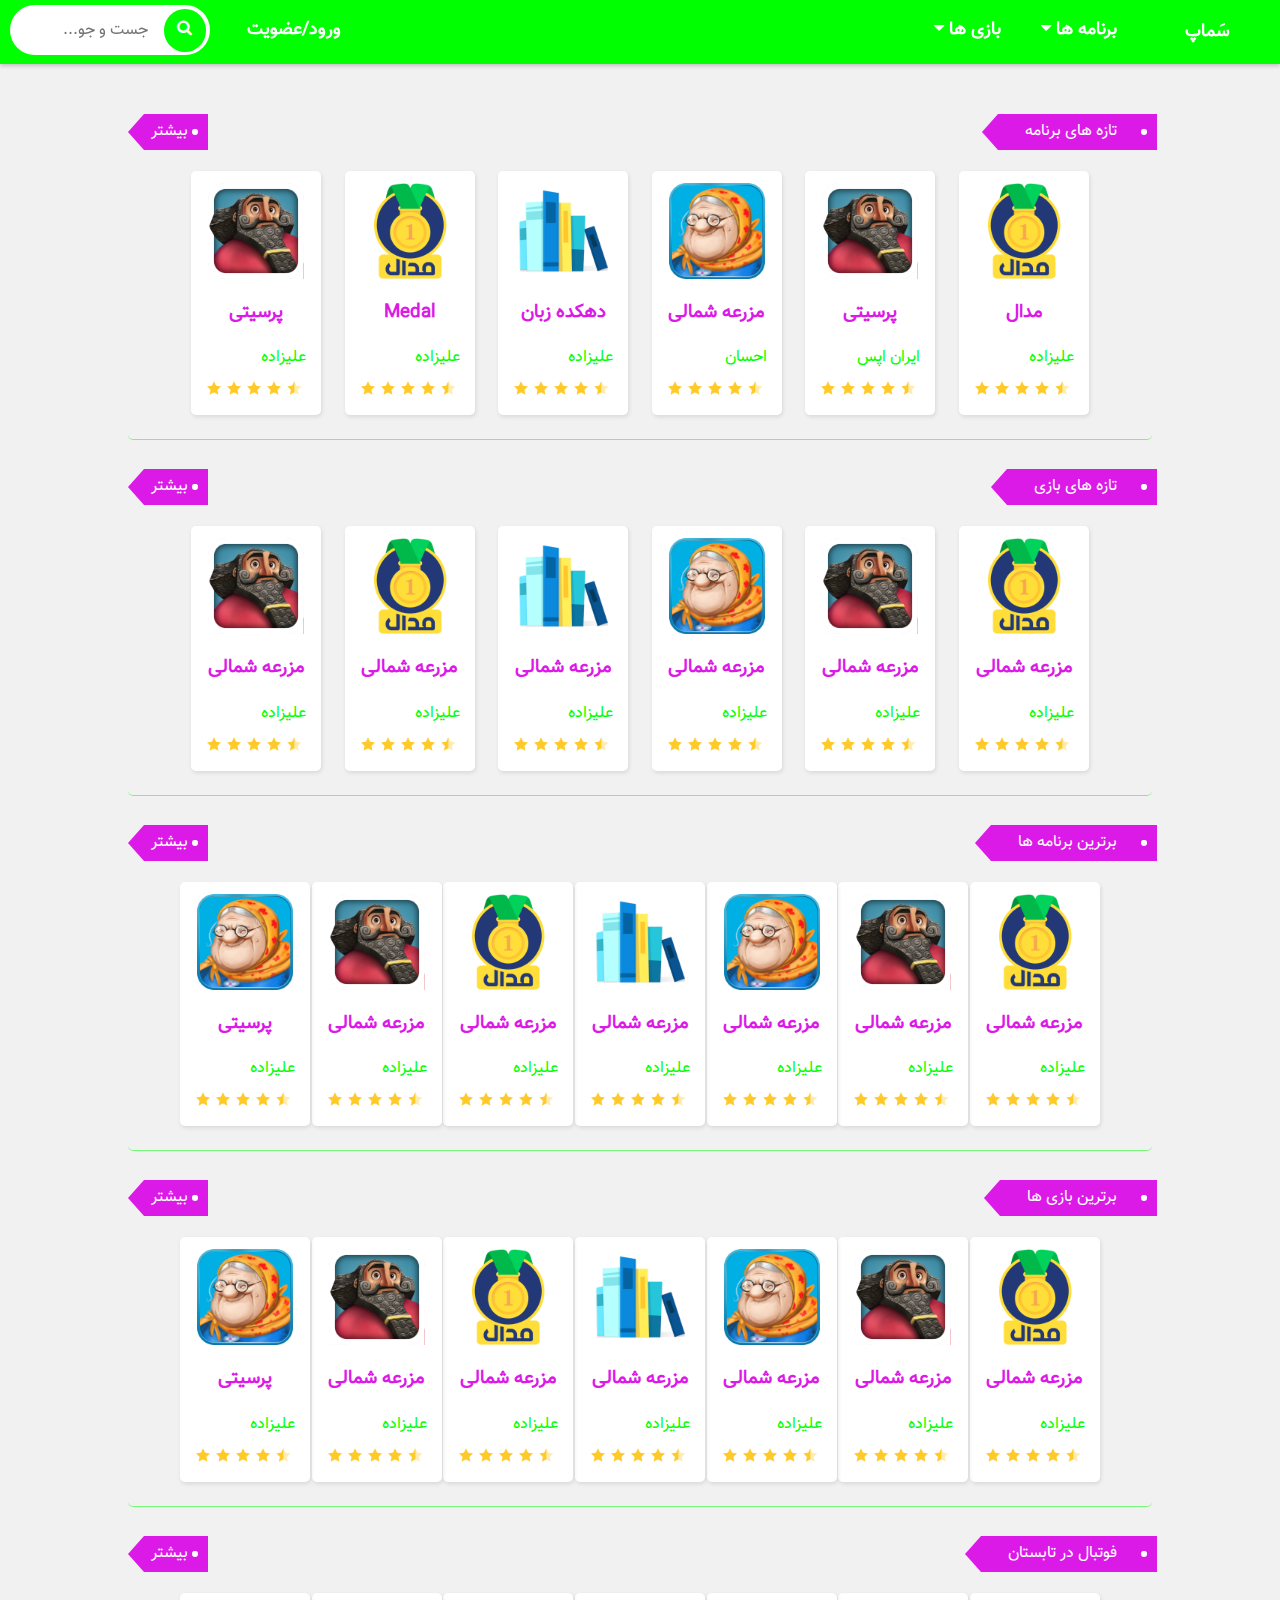
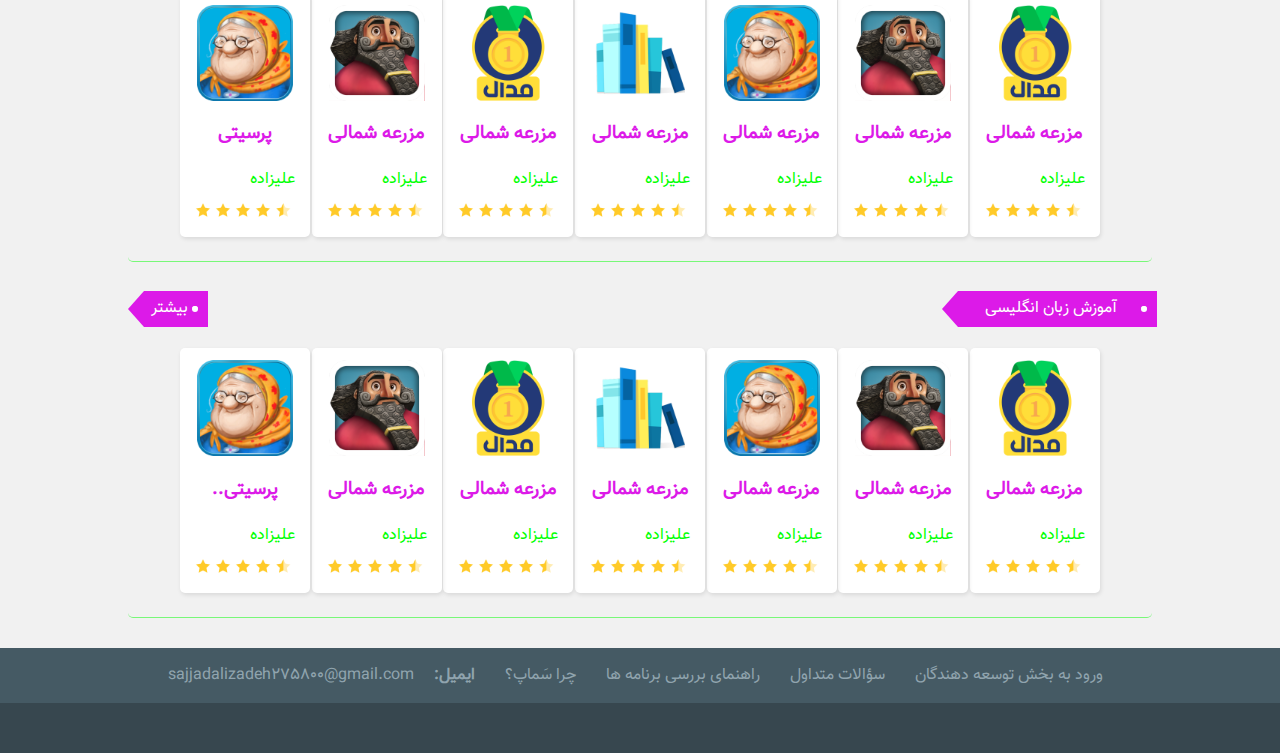
==== index.htm @ e13d6fb3 "First commit" ====
<!doctype html>
<html lang="en">
  <head>
    <!-- Required meta tags -->
    <meta charset="utf-8">
    <meta name="viewport" content="width=device-width, initial-scale=1">

    <!-- Bootstrap CSS -->
 
<link rel="stylesheet" href="Home.css">
 <link rel="stylesheet" href="https://cdnjs.cloudflare.com/ajax/libs/font-awesome/4.7.0/css/font-awesome.min.css">
<link rel="stylesheet" href="https://use.fontawesome.com/releases/v5.3.1/css/all.css" integrity="sha384-mzrmE5qonljUremFsqc01SB46JvROS7bZs3IO2EmfFsd15uHvIt+Y8vEf7N7fWAU" crossorigin="anonymous">
    <title>سَماپ</title>
    <style>
@font-face {
  font-family: naz;
  src:url("Vazir-FD.ttf");
}

</style>
  </head>
  <body>
  	
    <div class="content">
      <nav>
        <input type="checkbox" id="hamburger1" />
        <label for="hamburger1"></label>
        <h3>سَماپ</h3>
<form action="">
  <input type="search" placeholder="جست و جو ...">
  <i class="fa fa-search"></i>
</form>
        <ul class="nav-links">
          <li><a href="#">برنامه ها</a></li>
          <li><a href="#">بازی ها</a></li>
          <li><a href="#">ورود / عضویت</a></li>
        </ul>
      </nav>
    </div>

<div class="navbar">
  <a class="icon" href="#home">سَماپ</a>
  <div class="dropdown">
    <button class="dropbtn">برنامه ها 
      <i class="fa fa-caret-down"></i>
    </button>
    <div class="dropdown-content">
  
      <div class="row">
         <div class="column">
          <a href="#">آب و هوا</a>
          <a href="#">آشپزی و رستوران</a>
          <a href="#">آموزش</a>
          <a href="#">ابزارها</a>
        </div>
     	
        <div class="column">
          <a href="#">امور مالی</a>       
          <a href="#">پیام رسان ها</a>         
          <a href="#">خبرها و نشریات</a>
          <a href="#">خرید </a>

        </div>
        <div class="column">
          <a href="#">دارو و درمان</a>        	
          <a href="#">رفت و آمد</a>
          <a href="#">سبک زندگی</a>	
          <a href="#">سرگرمی</a>          

        </div>
        <div class="column">
          <a href="#">سیر و سفر</a>
          <a href="#">شبکه های اجتماعی</a>
          <a href="#">شخصی سازی</a>
          <a href="#">عکاسی</a>       

        </div>
        <div class="column">
          <a href="#">مذهبی</a>
          <a href="#">موسیقی و صدا</a>
          <a href="#">ورزشی</a>
          <a href="#">ویدیو و رسانه</a>
           </div>
      </div>
    </div>
  </div> 
<!---
-->  
  <div class="dropdown">
    <button class="dropbtn">بازی ها 
      <i class="fa fa-caret-down"></i>
    </button>
    <div class="dropdown-content">
  
      <div class="row">
        <div class="column">
          <a href="#">آموزشی</a>
          <a href="#">استراتژی </a>
          <a href="#">اکشن</a>
          <a href="#">امتیازی</a>
        </div>
        <div class="column">
          <a href="#">خانوادگی</a>
          <a href="#">رانندگی</a>
          <a href="#">شبیه سازی</a>
          <a href="#">کلمات و دانستنی ها</a>
        </div>
        <div class="column">
          <a href="#">معمایی</a>
          <a href="#">ورزشی</a>
          <a href="#">ماجرایی</a>
          <a href="#">تفننی</a>

     	</div>

      </div>
    </div>
  </div> 
  <!---
  -->

<form action="">
  <input type="search" placeholder="جست و جو...">
  <i class="fa fa-search"></i>
</form>



<div class="profile">
	ورود/عضویت
	<i class="fas fa-user"></i>
</div>
</div>
<br>
<div class="list first">
 <a href="#" class="tag">تازه های برنامه</a>
 <a href="#" class="more">بیشتر</a>
 <div class="flex">

<div class="card">
	<div class="card-img">
		<a href="#">
			<img src="icons/cover_257.png" alt="">
		</a>
	</div>
	<h3 class="card-title">مدال</h3>
	<p class="developer"><a href="#">علیزاده</a></p>
	<div class="Rate">
		<img src="stars/full-star.png" alt="">
		<img src="stars/full-star.png" alt="">
		<img src="stars/full-star.png" alt="">
		<img src="stars/full-star.png" alt="">
		<img src="stars/half-star.png" alt="">
	</div>
</div>

<div class="card">
	<div class="card-img">
		<a href="#">
			<img src="icons/cover_256.png" alt="">
		</a>
	</div>
	<h3 class="card-title">پرسیتی</h3>
	<p class="developer"><a href="#">ایران اپس</a></p>
	<div class="Rate">
		<img src="stars/full-star.png" alt="">
		<img src="stars/full-star.png" alt="">
		<img src="stars/full-star.png" alt="">
		<img src="stars/full-star.png" alt="">
		<img src="stars/half-star.png" alt="">
	</div>
</div>	
<div class="card">
	<div class="card-img">
		<a href="#">
			<img src="icons/cover_128.png" alt="">
		</a>
	</div>
	<h3 class="card-title">مزرعه شمالی</h3>
	<p class="developer"><a href="#">احسان</a></p>
	<div class="Rate">
		<img src="stars/full-star.png" alt="">
		<img src="stars/full-star.png" alt="">
		<img src="stars/full-star.png" alt="">
		<img src="stars/full-star.png" alt="">
		<img src="stars/half-star.png" alt="">
	</div>
</div>

<div class="card">
	<div class="card-img">
		<a href="#">
			<img src="icons/cover_127.png" alt="">
		</a>
	</div>
	<h3 class="card-title">دهکده زبان</h3>
	<p class="developer"><a href="#">علیزاده</a></p>
	<div class="Rate">
		<img src="stars/full-star.png" alt="">
		<img src="stars/full-star.png" alt="">
		<img src="stars/full-star.png" alt="">
		<img src="stars/full-star.png" alt="">
		<img src="stars/half-star.png" alt="">
	</div>
</div>


<div class="card">
	<div class="card-img">
		<a href="#">
			<img src="icons/cover_257.png" alt="">
		</a>
	</div>
	<h3 class="card-title">Medal</h3>
	<p class="developer"><a href="#">علیزاده</a></p>
	<div class="Rate">
		<img src="stars/full-star.png" alt="">
		<img src="stars/full-star.png" alt="">
		<img src="stars/full-star.png" alt="">
		<img src="stars/full-star.png" alt="">
		<img src="stars/half-star.png" alt="">
	</div>
</div>

<div class="card">
	<div class="card-img">
		<a href="#">
			<img src="icons/cover_256.png" alt="">
		</a>
	</div>
	<h3 class="card-title">پرسیتی</h3>
	<p class="developer"><a href="#">علیزاده</a></p>
	<div class="Rate">
		<img src="stars/full-star.png" alt="">
		<img src="stars/full-star.png" alt="">
		<img src="stars/full-star.png" alt="">
		<img src="stars/full-star.png" alt="">
		<img src="stars/half-star.png" alt="">
	</div>
</div>	



 </div>
 
</div>


<div class="list">
  <a href="#" class="tag">تازه های بازی</a>
  <a href="#" class="more">بیشتر</a>

 <div class="flex">

<div class="card">
	<div class="card-img">
		<a href="#">
			<img src="icons/cover_257.png" alt="">
		</a>
	</div>
	<h3 class="card-title">مزرعه شمالی</h3>
	<p class="developer"><a href="#">علیزاده</a></p>
	<div class="Rate">
		<img src="stars/full-star.png" alt="">
		<img src="stars/full-star.png" alt="">
		<img src="stars/full-star.png" alt="">
		<img src="stars/full-star.png" alt="">
		<img src="stars/half-star.png" alt="">
	</div>
</div>

<div class="card">
	<div class="card-img">
		<a href="#">
			<img src="icons/cover_256.png" alt="">
		</a>
	</div>
	<h3 class="card-title">مزرعه شمالی</h3>
	<p class="developer"><a href="#">علیزاده</a></p>
	<div class="Rate">
		<img src="stars/full-star.png" alt="">
		<img src="stars/full-star.png" alt="">
		<img src="stars/full-star.png" alt="">
		<img src="stars/full-star.png" alt="">
		<img src="stars/half-star.png" alt="">
	</div>
</div>	
<div class="card">
	<div class="card-img">
		<a href="#">
			<img src="icons/cover_128.png" alt="">
		</a>
	</div>
	<h3 class="card-title">مزرعه شمالی</h3>
	<p class="developer"><a href="#">علیزاده</a></p>
	<div class="Rate">
		<img src="stars/full-star.png" alt="">
		<img src="stars/full-star.png" alt="">
		<img src="stars/full-star.png" alt="">
		<img src="stars/full-star.png" alt="">
		<img src="stars/half-star.png" alt="">
	</div>
</div>

<div class="card">
	<div class="card-img">
		<a href="#">
			<img src="icons/cover_127.png" alt="">
		</a>
	</div>
	<h3 class="card-title">مزرعه شمالی</h3>
	<p class="developer"><a href="#">علیزاده</a></p>
	<div class="Rate">
		<img src="stars/full-star.png" alt="">
		<img src="stars/full-star.png" alt="">
		<img src="stars/full-star.png" alt="">
		<img src="stars/full-star.png" alt="">
		<img src="stars/half-star.png" alt="">
	</div>
</div>


<div class="card">
	<div class="card-img">
		<a href="#">
			<img src="icons/cover_257.png" alt="">
		</a>
	</div>
	<h3 class="card-title">مزرعه شمالی</h3>
	<p class="developer"><a href="#">علیزاده</a></p>
	<div class="Rate">
		<img src="stars/full-star.png" alt="">
		<img src="stars/full-star.png" alt="">
		<img src="stars/full-star.png" alt="">
		<img src="stars/full-star.png" alt="">
		<img src="stars/half-star.png" alt="">
	</div>
</div>

<div class="card">
	<div class="card-img">
		<a href="#">
			<img src="icons/cover_256.png" alt="">
		</a>
	</div>
	<h3 class="card-title">مزرعه شمالی</h3>
	<p class="developer"><a href="#">علیزاده</a></p>
	<div class="Rate">
		<img src="stars/full-star.png" alt="">
		<img src="stars/full-star.png" alt="">
		<img src="stars/full-star.png" alt="">
		<img src="stars/full-star.png" alt="">
		<img src="stars/half-star.png" alt="">
	</div>
</div>	


 </div>
</div>


<div class="list">
  <a href="#" class="tag">برترین برنامه ها</a>  
  <a href="#" class="more">بیشتر</a>

 <div class="flex">

<div class="card">
	<div class="card-img">
		<a href="#">
			<img src="icons/cover_257.png" alt="">
		</a>
	</div>
	<h3 class="card-title">مزرعه شمالی</h3>
	<p class="developer"><a href="#">علیزاده</a></p>
	<div class="Rate">
		<img src="stars/full-star.png" alt="">
		<img src="stars/full-star.png" alt="">
		<img src="stars/full-star.png" alt="">
		<img src="stars/full-star.png" alt="">
		<img src="stars/half-star.png" alt="">
	</div>
</div>

<div class="card">
	<div class="card-img">
		<a href="#">
			<img src="icons/cover_256.png" alt="">
		</a>
	</div>
	<h3 class="card-title">مزرعه شمالی</h3>
	<p class="developer"><a href="#">علیزاده</a></p>
	<div class="Rate">
		<img src="stars/full-star.png" alt="">
		<img src="stars/full-star.png" alt="">
		<img src="stars/full-star.png" alt="">
		<img src="stars/full-star.png" alt="">
		<img src="stars/half-star.png" alt="">
	</div>
</div>	
<div class="card">
	<div class="card-img">
		<a href="#">
			<img src="icons/cover_128.png" alt="">
		</a>
	</div>
	<h3 class="card-title">مزرعه شمالی</h3>
	<p class="developer"><a href="#">علیزاده</a></p>
	<div class="Rate">
		<img src="stars/full-star.png" alt="">
		<img src="stars/full-star.png" alt="">
		<img src="stars/full-star.png" alt="">
		<img src="stars/full-star.png" alt="">
		<img src="stars/half-star.png" alt="">
	</div>
</div>

<div class="card">
	<div class="card-img">
		<a href="#">
			<img src="icons/cover_127.png" alt="">
		</a>
	</div>
	<h3 class="card-title">مزرعه شمالی</h3>
	<p class="developer"><a href="#">علیزاده</a></p>
	<div class="Rate">
		<img src="stars/full-star.png" alt="">
		<img src="stars/full-star.png" alt="">
		<img src="stars/full-star.png" alt="">
		<img src="stars/full-star.png" alt="">
		<img src="stars/half-star.png" alt="">
	</div>
</div>


<div class="card">
	<div class="card-img">
		<a href="#">
			<img src="icons/cover_257.png" alt="">
		</a>
	</div>
	<h3 class="card-title">مزرعه شمالی</h3>
	<p class="developer"><a href="#">علیزاده</a></p>
	<div class="Rate">
		<img src="stars/full-star.png" alt="">
		<img src="stars/full-star.png" alt="">
		<img src="stars/full-star.png" alt="">
		<img src="stars/full-star.png" alt="">
		<img src="stars/half-star.png" alt="">
	</div>
</div>

<div class="card">
	<div class="card-img">
		<a href="#">
			<img src="icons/cover_256.png" alt="">
		</a>
	</div>
	<h3 class="card-title">مزرعه شمالی</h3>
	<p class="developer"><a href="#">علیزاده</a></p>
	<div class="Rate">
		<img src="stars/full-star.png" alt="">
		<img src="stars/full-star.png" alt="">
		<img src="stars/full-star.png" alt="">
		<img src="stars/full-star.png" alt="">
		<img src="stars/half-star.png" alt="">
	</div>
</div>	
<div class="card">
	<div class="card-img">
		<a href="#">
			<img src="icons/cover_128.png" alt="">
		</a>
	</div>
	<h3 class="card-title">پرسیتی</h3>
	<p class="developer"><a href="#">علیزاده</a></p>
	<div class="Rate">
		<img src="stars/full-star.png" alt="">
		<img src="stars/full-star.png" alt="">
		<img src="stars/full-star.png" alt="">
		<img src="stars/full-star.png" alt="">
		<img src="stars/half-star.png" alt="">
	</div>
</div>


 </div> 
</div>
<div class="list">
   <a href="#" class="tag">برترین بازی ها</a>  
  <a href="#" class="more">بیشتر</a>

 <div class="flex">

<div class="card">
	<div class="card-img">
		<a href="#">
			<img src="icons/cover_257.png" alt="">
		</a>
	</div>
	<h3 class="card-title">مزرعه شمالی</h3>
	<p class="developer"><a href="#">علیزاده</a></p>
	<div class="Rate">
		<img src="stars/full-star.png" alt="">
		<img src="stars/full-star.png" alt="">
		<img src="stars/full-star.png" alt="">
		<img src="stars/full-star.png" alt="">
		<img src="stars/half-star.png" alt="">
	</div>
</div>

<div class="card">
	<div class="card-img">
		<a href="#">
			<img src="icons/cover_256.png" alt="">
		</a>
	</div>
	<h3 class="card-title">مزرعه شمالی</h3>
	<p class="developer"><a href="#">علیزاده</a></p>
	<div class="Rate">
		<img src="stars/full-star.png" alt="">
		<img src="stars/full-star.png" alt="">
		<img src="stars/full-star.png" alt="">
		<img src="stars/full-star.png" alt="">
		<img src="stars/half-star.png" alt="">
	</div>
</div>	
<div class="card">
	<div class="card-img">
		<a href="#">
			<img src="icons/cover_128.png" alt="">
		</a>
	</div>
	<h3 class="card-title">مزرعه شمالی</h3>
	<p class="developer"><a href="#">علیزاده</a></p>
	<div class="Rate">
		<img src="stars/full-star.png" alt="">
		<img src="stars/full-star.png" alt="">
		<img src="stars/full-star.png" alt="">
		<img src="stars/full-star.png" alt="">
		<img src="stars/half-star.png" alt="">
	</div>
</div>

<div class="card">
	<div class="card-img">
		<a href="#">
			<img src="icons/cover_127.png" alt="">
		</a>
	</div>
	<h3 class="card-title">مزرعه شمالی</h3>
	<p class="developer"><a href="#">علیزاده</a></p>
	<div class="Rate">
		<img src="stars/full-star.png" alt="">
		<img src="stars/full-star.png" alt="">
		<img src="stars/full-star.png" alt="">
		<img src="stars/full-star.png" alt="">
		<img src="stars/half-star.png" alt="">
	</div>
</div>


<div class="card">
	<div class="card-img">
		<a href="#">
			<img src="icons/cover_257.png" alt="">
		</a>
	</div>
	<h3 class="card-title">مزرعه شمالی</h3>
	<p class="developer"><a href="#">علیزاده</a></p>
	<div class="Rate">
		<img src="stars/full-star.png" alt="">
		<img src="stars/full-star.png" alt="">
		<img src="stars/full-star.png" alt="">
		<img src="stars/full-star.png" alt="">
		<img src="stars/half-star.png" alt="">
	</div>
</div>

<div class="card">
	<div class="card-img">
		<a href="#">
			<img src="icons/cover_256.png" alt="">
		</a>
	</div>
	<h3 class="card-title">مزرعه شمالی</h3>
	<p class="developer"><a href="#">علیزاده</a></p>
	<div class="Rate">
		<img src="stars/full-star.png" alt="">
		<img src="stars/full-star.png" alt="">
		<img src="stars/full-star.png" alt="">
		<img src="stars/full-star.png" alt="">
		<img src="stars/half-star.png" alt="">
	</div>
</div>	
<div class="card">
	<div class="card-img">
		<a href="#">
			<img src="icons/cover_128.png" alt="">
		</a>
	</div>
	<h3 class="card-title">پرسیتی</h3>
	<p class="developer"><a href="#">علیزاده</a></p>
	<div class="Rate">
		<img src="stars/full-star.png" alt="">
		<img src="stars/full-star.png" alt="">
		<img src="stars/full-star.png" alt="">
		<img src="stars/full-star.png" alt="">
		<img src="stars/half-star.png" alt="">
	</div>
</div>


 </div>
</div>

<div class="list">
  <a href="#" class="tag">فوتبال در تابستان</a> 
 <a href="#" class="more">بیشتر</a>

 <div class="flex">

<div class="card">
	<div class="card-img">
		<a href="#">
			<img src="icons/cover_257.png" alt="">
		</a>
	</div>
	<h3 class="card-title">مزرعه شمالی</h3>
	<p class="developer"><a href="#">علیزاده</a></p>
	<div class="Rate">
		<img src="stars/full-star.png" alt="">
		<img src="stars/full-star.png" alt="">
		<img src="stars/full-star.png" alt="">
		<img src="stars/full-star.png" alt="">
		<img src="stars/half-star.png" alt="">
	</div>
</div>

<div class="card">
	<div class="card-img">
		<a href="#">
			<img src="icons/cover_256.png" alt="">
		</a>
	</div>
	<h3 class="card-title">مزرعه شمالی</h3>
	<p class="developer"><a href="#">علیزاده</a></p>
	<div class="Rate">
		<img src="stars/full-star.png" alt="">
		<img src="stars/full-star.png" alt="">
		<img src="stars/full-star.png" alt="">
		<img src="stars/full-star.png" alt="">
		<img src="stars/half-star.png" alt="">
	</div>
</div>	
<div class="card">
	<div class="card-img">
		<a href="#">
			<img src="icons/cover_128.png" alt="">
		</a>
	</div>
	<h3 class="card-title">مزرعه شمالی</h3>
	<p class="developer"><a href="#">علیزاده</a></p>
	<div class="Rate">
		<img src="stars/full-star.png" alt="">
		<img src="stars/full-star.png" alt="">
		<img src="stars/full-star.png" alt="">
		<img src="stars/full-star.png" alt="">
		<img src="stars/half-star.png" alt="">
	</div>
</div>

<div class="card">
	<div class="card-img">
		<a href="#">
			<img src="icons/cover_127.png" alt="">
		</a>
	</div>
	<h3 class="card-title">مزرعه شمالی</h3>
	<p class="developer"><a href="#">علیزاده</a></p>
	<div class="Rate">
		<img src="stars/full-star.png" alt="">
		<img src="stars/full-star.png" alt="">
		<img src="stars/full-star.png" alt="">
		<img src="stars/full-star.png" alt="">
		<img src="stars/half-star.png" alt="">
	</div>
</div>


<div class="card">
	<div class="card-img">
		<a href="#">
			<img src="icons/cover_257.png" alt="">
		</a>
	</div>
	<h3 class="card-title">مزرعه شمالی</h3>
	<p class="developer"><a href="#">علیزاده</a></p>
	<div class="Rate">
		<img src="stars/full-star.png" alt="">
		<img src="stars/full-star.png" alt="">
		<img src="stars/full-star.png" alt="">
		<img src="stars/full-star.png" alt="">
		<img src="stars/half-star.png" alt="">
	</div>
</div>

<div class="card">
	<div class="card-img">
		<a href="#">
			<img src="icons/cover_256.png" alt="">
		</a>
	</div>
	<h3 class="card-title">مزرعه شمالی</h3>
	<p class="developer"><a href="#">علیزاده</a></p>
	<div class="Rate">
		<img src="stars/full-star.png" alt="">
		<img src="stars/full-star.png" alt="">
		<img src="stars/full-star.png" alt="">
		<img src="stars/full-star.png" alt="">
		<img src="stars/half-star.png" alt="">
	</div>
</div>	
<div class="card">
	<div class="card-img">
		<a href="#">
			<img src="icons/cover_128.png" alt="">
		</a>
	</div>
	<h3 class="card-title">پرسیتی</h3>
	<p class="developer"><a href="#">علیزاده</a></p>
	<div class="Rate">
		<img src="stars/full-star.png" alt="">
		<img src="stars/full-star.png" alt="">
		<img src="stars/full-star.png" alt="">
		<img src="stars/full-star.png" alt="">
		<img src="stars/half-star.png" alt="">
	</div>
</div>


 </div>
</div>
<div class="list">
  <a href="#" class="tag">آموزش زبان انگلیسی</a> 
 <a href="#" class="more">بیشتر</a>

 <div class="flex">

<div class="card">
	<div class="card-img">
		<a href="#">
			<img src="icons/cover_257.png" alt="">
		</a>
	</div>
	<h3 class="card-title">مزرعه شمالی</h3>
	<p class="developer"><a href="#">علیزاده</a></p>
	<div class="Rate">
		<img src="stars/full-star.png" alt="">
		<img src="stars/full-star.png" alt="">
		<img src="stars/full-star.png" alt="">
		<img src="stars/full-star.png" alt="">
		<img src="stars/half-star.png" alt="">
	</div>
</div>

<div class="card">
	<div class="card-img">
		<a href="#">
			<img src="icons/cover_256.png" alt="">
		</a>
	</div>
	<h3 class="card-title">مزرعه شمالی</h3>
	<p class="developer"><a href="#">علیزاده</a></p>
	<div class="Rate">
		<img src="stars/full-star.png" alt="">
		<img src="stars/full-star.png" alt="">
		<img src="stars/full-star.png" alt="">
		<img src="stars/full-star.png" alt="">
		<img src="stars/half-star.png" alt="">
	</div>
</div>	
<div class="card">
	<div class="card-img">
		<a href="#">
			<img src="icons/cover_128.png" alt="">
		</a>
	</div>
	<h3 class="card-title">مزرعه شمالی</h3>
	<p class="developer"><a href="#">علیزاده</a></p>
	<div class="Rate">
		<img src="stars/full-star.png" alt="">
		<img src="stars/full-star.png" alt="">
		<img src="stars/full-star.png" alt="">
		<img src="stars/full-star.png" alt="">
		<img src="stars/half-star.png" alt="">
	</div>
</div>

<div class="card">
	<div class="card-img">
		<a href="#">
			<img src="icons/cover_127.png" alt="">
		</a>
	</div>
	<h3 class="card-title">مزرعه شمالی</h3>
	<p class="developer"><a href="#">علیزاده</a></p>
	<div class="Rate">
		<img src="stars/full-star.png" alt="">
		<img src="stars/full-star.png" alt="">
		<img src="stars/full-star.png" alt="">
		<img src="stars/full-star.png" alt="">
		<img src="stars/half-star.png" alt="">
	</div>
</div>


<div class="card">
	<div class="card-img">
		<a href="#">
			<img src="icons/cover_257.png" alt="">
		</a>
	</div>
	<h3 class="card-title">مزرعه شمالی</h3>
	<p class="developer"><a href="#">علیزاده</a></p>
	<div class="Rate">
		<img src="stars/full-star.png" alt="">
		<img src="stars/full-star.png" alt="">
		<img src="stars/full-star.png" alt="">
		<img src="stars/full-star.png" alt="">
		<img src="stars/half-star.png" alt="">
	</div>
</div>

<div class="card">
	<div class="card-img">
		<a href="#">
			<img src="icons/cover_256.png" alt="">
		</a>
	</div>
	<h3 class="card-title">مزرعه شمالی</h3>
	<p class="developer"><a href="#">علیزاده</a></p>
	<div class="Rate">
		<img src="stars/full-star.png" alt="">
		<img src="stars/full-star.png" alt="">
		<img src="stars/full-star.png" alt="">
		<img src="stars/full-star.png" alt="">
		<img src="stars/half-star.png" alt="">
	</div>
</div>	
<div class="card">
	<div class="card-img">
		<a href="#">
			<img src="icons/cover_128.png" alt="">
		</a>
	</div>
	<h3 class="card-title"><a href="#">پرسیتی..</a></h3>
	<p class="developer"><a href="#">علیزاده</a></p>
	<div class="Rate">
		<img src="stars/full-star.png" alt="">
		<img src="stars/full-star.png" alt="">
		<img src="stars/full-star.png" alt="">
		<img src="stars/full-star.png" alt="">
		<img src="stars/half-star.png" alt="">
	</div>
</div>


 </div> 
</div>

<div class="pre-footer">
	<a href="#">ورود به بخش توسعه دهندگان</a>
	<a href="#">سؤالات متداول</a>
	<a href="#">راهنمای بررسی برنامه ها</a>
	<a href="#">چرا سَماپ؟</a>
	<div class="email">
		<h4>ایمیل:</h4>
		<p>sajjadalizadeh275800@gmail.com</p>
	</div>
		
</div>

<div class="footer"></div>
  </body>
</html>
---- Home.css ----
* {
  box-sizing: border-box;
}

body {
  margin: 0;
  padding: 0;
  font-family: naz;
  background-color: #f1f1f1;
}


.navbar {
  position: fixed;
  overflow: hidden;
  background-color: lime;
  font-family: Arial, Helvetica, sans-serif;
  direction: rtl;
  float: right;
  width: 100%;
  padding-bottom: 0;
  z-index: 1;
box-shadow: 0 2px 4px rgba(0,0,0,.2);
}

.navbar a {
	float: right;
  font-size: 18px;
  color: white;
  text-align: left;
  padding: 14px 16px;
  text-decoration: none;
  direction: rtl;
   font-family: naz;


}

.dropdown {
  float: right: ;
  overflow: hidden;
  display: inline-block;

}

.dropdown .dropbtn {
  font-size: 18px;  
  border: none;
  outline: none;
  color: white;
  padding: 16px 18px;
  background-color: inherit;
  margin: 0;
  font-family: naz;
  font-weight: bold;
}

 .dropbtn:hover {
  background-color: white;
  color: #DC1AE8;
}

.dropdown-content {
  
	float: right;
  display: none;
  position: fixed;
  background-color: white;
  width: 100%;
  right: 0;
  box-shadow: 0px 8px 16px 0px rgba(0,0,0,0.2);
  z-index: 1;

}

.dropdown-content .header {
  background: red;
  color: white;
}

.dropdown:hover .dropdown-content {
  display: block;
}
.dropdown:hover .dropbtn {
  background-color: white;
  color: #DC1AE8;
}

/* Create three equal columns that floats next to each other */
.column {
  float: right;
  width: 20%;
  padding: 10px;
  background-color:white;

}

.column a {
  float: none;
  color: purple;
  padding: 16px;
  text-decoration: none;
  display: block;
  text-align: center;
  /*border-right: 5px solid lime;
  margin-bottom: 5px;
	*/
}

.column a:hover {
  background-color: #ddd;
  background-color: rgba(0,255,0,.5);
  background-color:#DC1AE8 ;
  color: white;

}

/* Clear floats after the columns */
.row:after {
  content: "";
  display: table;
  clear: both;
}
a.icon {
	padding: 18px 50px;
	text-align: center;
	font-weight: bold;
	margin: 0;
	outline: 0;
	text-decoration: none;
}

form{
	font-family: naz;
	margin-top: 5px;
	margin-left: 10px;
	float: left;
    position: relative;
    transition: all 1s;
    width: 200px;
    cursor: pointer;
    height: 50px;
    background: white;
    box-sizing: border-box;
    border-radius: 25px;
    border: 4px solid white;
    padding: 5px;
}

input{
	font-family: naz;
    position: absolute;
    top: 0;
    left: 0;
    direction: rtl;
    float: left;
    width: 80%;
    height: 42.5px;
    line-height: 30px;
    outline: 0;
    border: 0;
    display: block;
    font-size: 1em;
    border-radius: 20px;
    padding: 0 20px;

}

form .fa{
    box-sizing: border-box;
    padding: 10px;
    width: 42.5px;
    height: 42.5px;
    position: absolute;
    top: 0;
    right: 0;
    border-radius: 50%;
    color: white;
    background-color: lime;
    text-align: center;
    font-size: 16px;
    transition: all 1s;
}


form:hover input{
    display: block;
}


.profile {
	float: left;
	font-size: 18px;
	color: white;
	border-radius: 4px;
	font-family: naz;
	margin-left: 20px;
	margin-top: 4px;
	padding: 7px;
	cursor: pointer;
	font-weight: bold;
  visibility: visible;
}

.profile i{
	font-size: 22px;
	padding-top: 4px;
}

.profile i:hover{
	cursor: pointer;
}


.list {
  direction: rtl;
  border-bottom: 1px solid rgba(0, 255, 0, .5);
  width: 80%;
  margin: 30px auto;
  display: block;
  border-radius: 5px;
  z-index: -1;
}


.first {
  margin-top: 90px;
}

hr{

  display: block;
  width: 80%;
  margin: 0 auto;
  }

  .tag {
  background-color: #DC1AE8;
  border-radius: 3px 0 0 3px;
  color: white;
  display: inline-block;
  height: 36px;
  line-height: 26px;
  padding: 5px 40px 5px 43px;
  position: relative;
  margin:-1px -5px 10px 0;
  text-decoration: none;
  -webkit-transition: color 0.2s;
  z-index: 0;
 
}

.tag::after {
  background: white;
  border-radius: 10px;
  box-shadow: inset 0 1px rgba(255, 255, 255, 1);
  content: '';
  height: 6px;
  right: 10px;
  position: absolute;
  width: 6px;
  top: 15px;
}

.tag::before {
  background: #f1f1f1;
  border-bottom: 18px solid transparent;
  border-right: 16px solid #DC1AE8;
  border-top: 18px solid transparent;
  content: '';
  position: absolute;
  left: 0;
  top: 0;

}


/*.tag:hover {
  background-color: crimson;
  color: white; 
}

.tag:hover::before {
   border-right-color: crimson;
}*/

 .more {
  background-color: #DC1AE8;
  border-radius: 3px 0 0 3px;
  color: white;
  display: inline-block;
  height: 36px;
  line-height: 26px;
  padding: 5px 20px 5px 23px;
  position: relative;
  margin:-1px -5px 10px 0;
  float: left;
  text-decoration: none;
  -webkit-transition: color 0.2s;
  z-index: 0;

}

.more::after {
  background: white;
  border-radius: 10px;
  box-shadow: inset 0 1px rgba(255, 255, 255, 1);
  content: '';
  height: 6px;
  right: 10px;
  position: absolute;
  width: 6px;
  top: 15px;
}

.more::before {
  background: #f1f1f1;
  border-bottom: 18px solid transparent;
  border-right: 16px solid #DC1AE8;
  border-top: 18px solid transparent;
  content: '';
  position: absolute;
  left: 0;
  top: 0;

}


.more:hover {
  opacity: 1;
}


.flex {
  display: flex;
  flex-wrap: wrap;
  justify-content: center;
  margin: 1px auto;
  margin-bottom: 20px;
  width: 90%;
}


.card {
  width: 130px;
  margin: 10px auto;
  margin-bottom: 4px;
  background-color: white;
  padding-top: 2px;
  border-radius: 5px;
  padding: 2px 5px;
  padding-bottom: 10px;
box-shadow: 1px 2px 4px rgba(0,0,0,.1);
}

.card:hover {
box-shadow: 1px 2px 4px rgba(0,0,0,.3);

}

.card-img img{
  display: block;
  width: 80%;
  margin: 10px auto;
  margin-bottom: 0px;
}


.card-title {
  text-align: center;
  color: #DC1AE8;
  font-family: naz;

}

.card-title a{
  text-align: center;
  color: #DC1AE8;
  font-family: naz;
  text-decoration: none;

}

.developer {
  margin-top: -14px;
  text-align: right;
  color: lime;
  font-family: naz;
  padding-right: 10px;
}

.developer a{
  text-decoration: none;
  color: inherit;
  font-family: inherit;
}

.Rate {
  width: 100px;
  margin: 0 auto;
  margin-top: -5px;
  direction: ltr;

}

img {
  width: 16px;
  padding: 0;

}

.pre-footer {
  display: flex;
  justify-content: center;
  flex-wrap: wrap;
  flex-direction: row-reverse;
  background: #455A64;
  color: #90A4AE;
    width: 100%;
    overflow: hidden;
}

.pre-footer a {
  float: right;
  direction: rtl;
  display: block;
  text-decoration: none;
  font-family: naz;
  color: #90A4AE;
  padding: 10px;
  margin: 5px;
}

.email {
}

.pre-footer h4{
  text-align: center;
  padding: 10px;
  margin: 5px;
  direction: rtl;
  display: inline-block;
  float: right;

}

p{
  display: inline-block;
  direction: ltr;
  text-align: center;
  padding: 5px;
  margin: 10px auto;
}

.footer{
    background: #37474F;
    
    width: 100%;
    height: 50px;
}
/* make responsive*/

@media  screen and (max-width: 480px) {
 .list {
  width: 100%;
}

.tag{
  margin-right: 1px;
  padding: 5px 30px 5px 33px;
}

}
/* make list responsive*/

@media  screen and (max-width: 260px) {
 .list {
  width: 100%;
}

.tag{
  margin-right: 1px;
  padding: 5px 20px 5px 23px;
}


}
/* make footer responsive*/

@media  screen and (max-width: 343px) {

.email{
  width: 99%;
  overflow: hidden
}

.pre-footer h4{
  text-align: center;
  width: 99%;
  margin: 1px auto;

}

p{
  width: 100%;

}

}
/*    */



.content {
  z-index: 2;
  background: white;
  display: none;
  width: 100%;
  height: 0;
  position: fixed;

}
.content nav {
  background: lime;
  border-bottom: 1px solid #ddd;
  height: 60px;
  position: relative;
  direction: rtl;
  z-index: 2;
  margin-top: 0px;

}
.content .nav-links {
  display: block;
  position: absolute;
  top: 44px;
  left: 0;
  width: 100%;
  direction: rtl;

}
.content .nav-links::before {
  background: white;
  content: '';
  left: 0;
  top: 0;
  height: 159px;
  position: absolute;
  opacity: 0;
  visibility: hidden;
  width: 100%;
  transition: all .3s;
box-shadow: 0 2px 4px rgba(0,0,0,.2);

}
.content .nav-links li {
  border-bottom: 1px solid #ddd;
  opacity: 0;
  visibility: hidden;
  transform: translateY(-20px);
  transition: all .3s;
  padding: 0;
  direction: rtl;
  margin: 0;
}
.content .nav-links li a {
  background: white;
  color: #DC1AE8;
  display: block;
  font-size: 18px;
  font-weight: 700;
  padding: 12px 20px;
  text-align: left;
  width: 100%;
  direction: rtl;
  text-align: right;
  transition: all .3s;
  text-decoration: none;
}
.content .nav-links li a:hover {
  color: purple;
}

.content input[type="checkbox"] {
  position: absolute;
  opacity: 0;
  visibility: hidden;
}
.content input[type="checkbox"]:checked + label {
  border: 4px solid silver;
  border-radius: 50%;
  height: 28px;
  top: 16px;
  right: 18px;
  width: 28px;
  transform: rotate(-135deg);
}
.content input[type="checkbox"]:checked + label::before {
  background: silver;
  top: 8px;
  right: 4px;
  width: 12px;
}
.content input[type="checkbox"]:checked + label::after {
  background: silver;
  opacity: 1;
  top: 8px;
  right: 4px;
  visibility: visible;
  width: 12px;
}
.content input[type="checkbox"]:checked + label:hover {
  border-color: white;
}
.content input[type="checkbox"]:checked + label:hover::before, input[type="checkbox"]:checked + label:hover::after {
  background: white;
}
.content input[type="checkbox"]:checked ~ .nav-links::before {
  opacity: 1;
  visibility: visible;
}
.content input[type="checkbox"]:checked ~ .nav-links li {
  opacity: 1;
  visibility: visible;
  transform: translateY(0);
}
.content input[type="checkbox"]:checked ~ .nav-links li:nth-child(1) {
  transition-delay: 0s;
}
.content input[type="checkbox"]:checked ~ .nav-links li:nth-child(2) {
  transition-delay: 0.1s;
}
.content input[type="checkbox"]:checked ~ .nav-links li:nth-child(3) {
  transition-delay: 0.2s;
}
.content input[type="checkbox"]:checked ~ .nav-links li:nth-child(4) {
  transition-delay: 0.3s;
}

.content label {
  background: none transparent;
  border: 4px solid white;
  border-left: 0 solid transparent;
  border-right: 0 solid transparent;
  cursor: pointer;
  display: block;
  height: 24px;
  position: absolute;
  top: 18px;
  right: 20px;
  width: 24px;
  transition: all .2s;
}
.content label::before {
  background: white;
  content: '';
  height: 4px;
  left: 0;
  position: absolute;
  top: 6px;
  width: 24px;
  transition: all .2s;
}
.content label::after {
  background: white;
  content: '';
  height: 4px;
  left: 0;
  position: absolute;
  top: 6px;
  opacity: 0;
  visibility: hidden;
  width: 100%;
  transform: rotate(90deg);
  transition: all .2s;
}
 .content  h3 {
    font-family: naz;
    font-weight: bold;
    width: 50%;
    margin: 0px auto;
    padding-top: 15px;
    color: white;
    text-align: center;
  }
.content form{
    position: relative;
    top: -45px;
    left: 5px;
    transition: all 1s;
    width: 50px;
    height: 50px;
    background: lime;
    box-sizing: border-box;
    border-radius: 25px;
    border: 4px solid white;
    padding: 5px;

    float: left;
    transform: scale(.8, 0.8);
}

.content form input{
    position: absolute;
    top: 0;
    left: 0;
    width: 100%;
    height: 42.5px;
    line-height: 30px;
    outline: 0;
    border: 0;
    display: none;
    font-size: 1em;
    border-radius: 20px;
    font-family: naz;
    padding-right: 50px;
    padding-left: 10px;
}

.content .fa{
    box-sizing: border-box;
    padding: 10px;
    width: 42.5px;
    height: 42.5px;
    position: absolute;
    top: 0;
    right: 0;
    border-radius: 50%;
    color: white;
    text-align: center;
    font-size: 1.2em;
    transition: all 2s;
}

.content form:hover{
    width: 93%;
    cursor: pointer;
    transform: scale(1, 1);
}

.content form:hover input{
    display: block;
}

.content form:hover .fa{
    color: white;
  background: lime;

}



/* make header responsive*/
@media  screen and (max-width: 745px) {

.navbar {
  display: none;
}

.content {
  display: block;
}

.content form:hover{
    width:200px;
    cursor: pointer;
    transform: scale(1, 1);
}
}

@media  screen and (max-width: 480px) {

.navbar {
  display: none;
}

.content {
  display: block;
}

.content form:hover{
    width:93%;
    cursor: pointer;
    transform: scale(1, 1);
} 

}
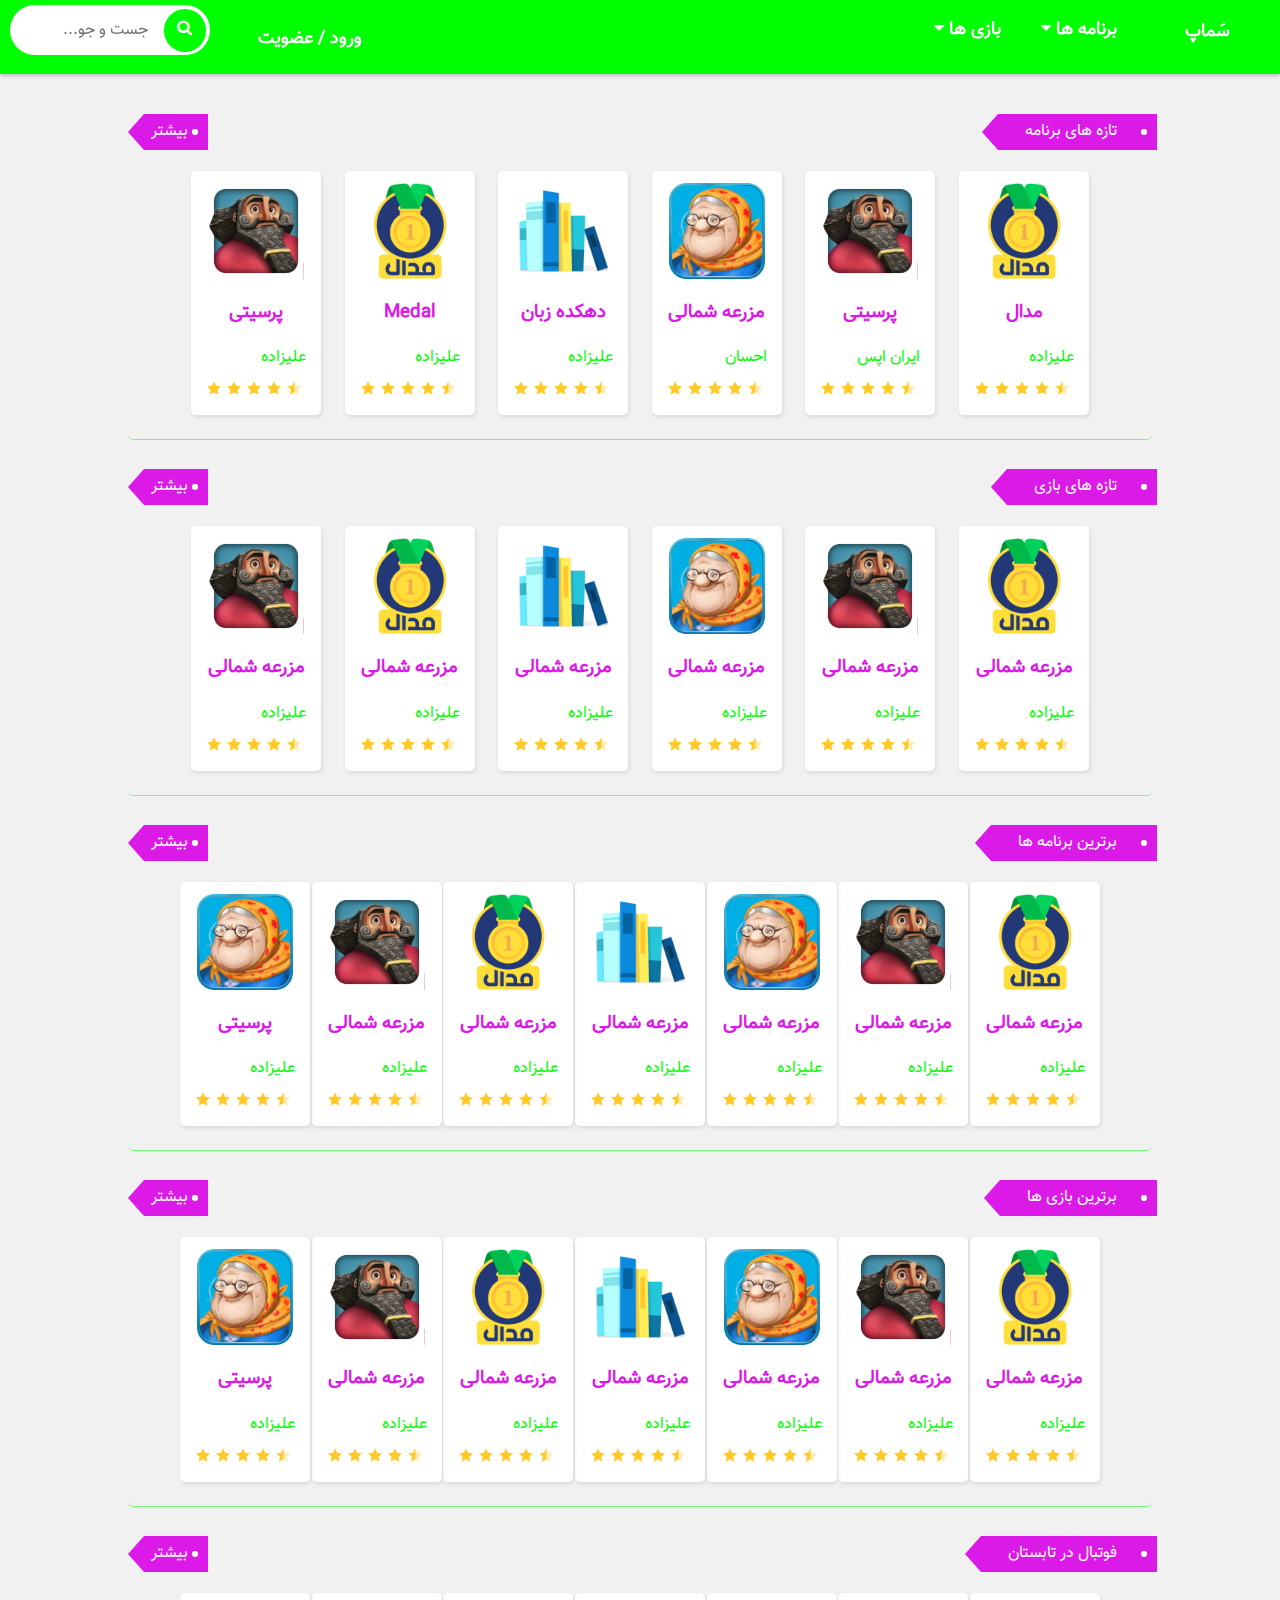
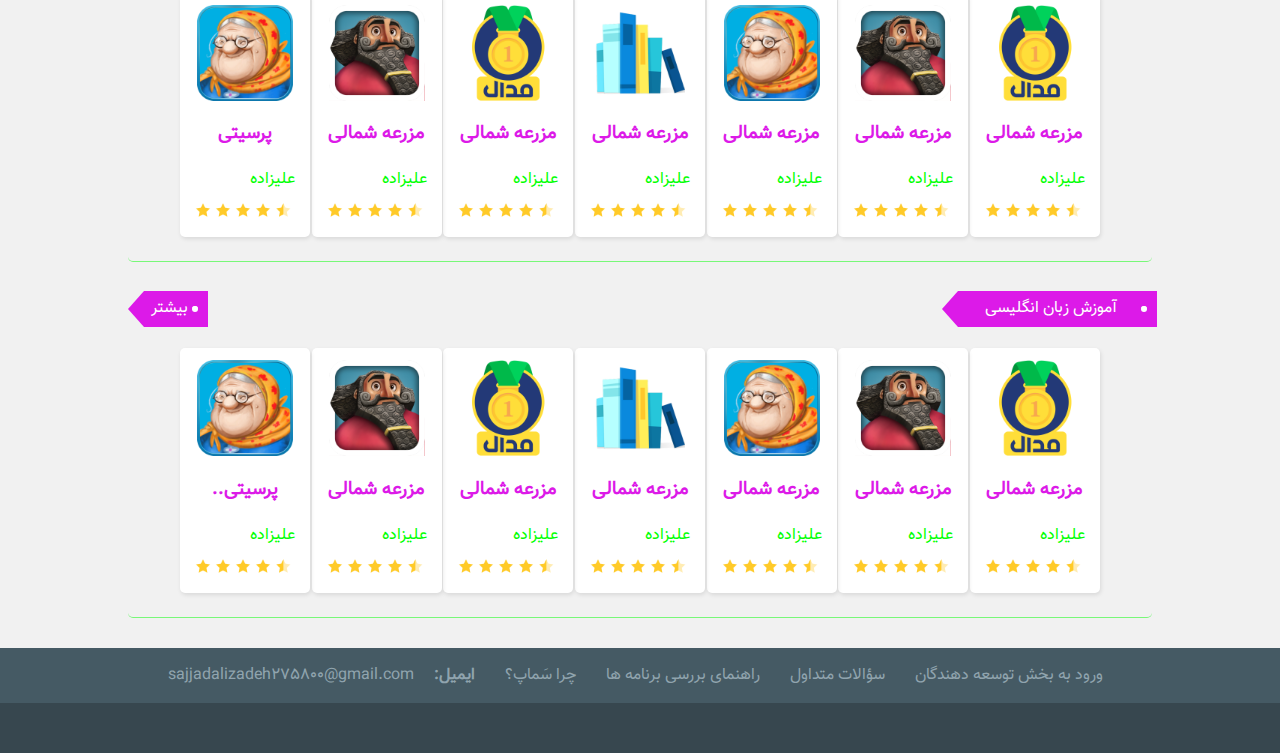
==== commit ce5049e4: "login form added." ====
--- a/index.htm
+++ b/index.htm
@@ -6,7 +6,7 @@
     <meta name="viewport" content="width=device-width, initial-scale=1">
 
     <!-- Bootstrap CSS -->
- 
+
 <link rel="stylesheet" href="Home.css">
  <link rel="stylesheet" href="https://cdnjs.cloudflare.com/ajax/libs/font-awesome/4.7.0/css/font-awesome.min.css">
 <link rel="stylesheet" href="https://use.fontawesome.com/releases/v5.3.1/css/all.css" integrity="sha384-mzrmE5qonljUremFsqc01SB46JvROS7bZs3IO2EmfFsd15uHvIt+Y8vEf7N7fWAU" crossorigin="anonymous">
@@ -20,7 +20,7 @@
 </style>
   </head>
   <body>
-  	
+
     <div class="content">
       <nav>
         <input type="checkbox" id="hamburger1" />
@@ -33,7 +33,7 @@
         <ul class="nav-links">
           <li><a href="#">برنامه ها</a></li>
           <li><a href="#">بازی ها</a></li>
-          <li><a href="#">ورود / عضویت</a></li>
+          <li><a href="Login.htm">ورود / عضویت</a></li>
         </ul>
       </nav>
     </div>
@@ -41,11 +41,11 @@
 <div class="navbar">
   <a class="icon" href="#home">سَماپ</a>
   <div class="dropdown">
-    <button class="dropbtn">برنامه ها 
+    <button class="dropbtn">برنامه ها
       <i class="fa fa-caret-down"></i>
     </button>
     <div class="dropdown-content">
-  
+
       <div class="row">
          <div class="column">
           <a href="#">آب و هوا</a>
@@ -53,26 +53,26 @@
           <a href="#">آموزش</a>
           <a href="#">ابزارها</a>
         </div>
-     	
+
         <div class="column">
-          <a href="#">امور مالی</a>       
-          <a href="#">پیام رسان ها</a>         
+          <a href="#">امور مالی</a>
+          <a href="#">پیام رسان ها</a>
           <a href="#">خبرها و نشریات</a>
           <a href="#">خرید </a>
 
         </div>
         <div class="column">
-          <a href="#">دارو و درمان</a>        	
+          <a href="#">دارو و درمان</a>
           <a href="#">رفت و آمد</a>
-          <a href="#">سبک زندگی</a>	
-          <a href="#">سرگرمی</a>          
+          <a href="#">سبک زندگی</a>
+          <a href="#">سرگرمی</a>
 
         </div>
         <div class="column">
           <a href="#">سیر و سفر</a>
           <a href="#">شبکه های اجتماعی</a>
           <a href="#">شخصی سازی</a>
-          <a href="#">عکاسی</a>       
+          <a href="#">عکاسی</a>
 
         </div>
         <div class="column">
@@ -83,15 +83,15 @@
            </div>
       </div>
     </div>
-  </div> 
+  </div>
 <!---
--->  
+-->
   <div class="dropdown">
-    <button class="dropbtn">بازی ها 
+    <button class="dropbtn">بازی ها
       <i class="fa fa-caret-down"></i>
     </button>
     <div class="dropdown-content">
-  
+
       <div class="row">
         <div class="column">
           <a href="#">آموزشی</a>
@@ -115,7 +115,7 @@
 
       </div>
     </div>
-  </div> 
+  </div>
   <!---
   -->
 
@@ -127,7 +127,8 @@
 
 
 <div class="profile">
-	ورود/عضویت
+	<a href="Login.htm"  target="blank">ورود / عضویت</a>
+
 	<i class="fas fa-user"></i>
 </div>
 </div>
@@ -169,7 +170,7 @@
 		<img src="stars/full-star.png" alt="">
 		<img src="stars/half-star.png" alt="">
 	</div>
-</div>	
+</div>
 <div class="card">
 	<div class="card-img">
 		<a href="#">
@@ -237,12 +238,12 @@
 		<img src="stars/full-star.png" alt="">
 		<img src="stars/half-star.png" alt="">
 	</div>
-</div>	
+</div>
 
 
 
  </div>
- 
+
 </div>
 
 
@@ -284,7 +285,7 @@
 		<img src="stars/full-star.png" alt="">
 		<img src="stars/half-star.png" alt="">
 	</div>
-</div>	
+</div>
 <div class="card">
 	<div class="card-img">
 		<a href="#">
@@ -352,7 +353,7 @@
 		<img src="stars/full-star.png" alt="">
 		<img src="stars/half-star.png" alt="">
 	</div>
-</div>	
+</div>
 
 
  </div>
@@ -360,7 +361,7 @@
 
 
 <div class="list">
-  <a href="#" class="tag">برترین برنامه ها</a>  
+  <a href="#" class="tag">برترین برنامه ها</a>
   <a href="#" class="more">بیشتر</a>
 
  <div class="flex">
@@ -397,7 +398,7 @@
 		<img src="stars/full-star.png" alt="">
 		<img src="stars/half-star.png" alt="">
 	</div>
-</div>	
+</div>
 <div class="card">
 	<div class="card-img">
 		<a href="#">
@@ -465,7 +466,7 @@
 		<img src="stars/full-star.png" alt="">
 		<img src="stars/half-star.png" alt="">
 	</div>
-</div>	
+</div>
 <div class="card">
 	<div class="card-img">
 		<a href="#">
@@ -484,10 +485,10 @@
 </div>
 
 
- </div> 
+ </div>
 </div>
 <div class="list">
-   <a href="#" class="tag">برترین بازی ها</a>  
+   <a href="#" class="tag">برترین بازی ها</a>
   <a href="#" class="more">بیشتر</a>
 
  <div class="flex">
@@ -524,7 +525,7 @@
 		<img src="stars/full-star.png" alt="">
 		<img src="stars/half-star.png" alt="">
 	</div>
-</div>	
+</div>
 <div class="card">
 	<div class="card-img">
 		<a href="#">
@@ -592,7 +593,7 @@
 		<img src="stars/full-star.png" alt="">
 		<img src="stars/half-star.png" alt="">
 	</div>
-</div>	
+</div>
 <div class="card">
 	<div class="card-img">
 		<a href="#">
@@ -615,7 +616,7 @@
 </div>
 
 <div class="list">
-  <a href="#" class="tag">فوتبال در تابستان</a> 
+  <a href="#" class="tag">فوتبال در تابستان</a>
  <a href="#" class="more">بیشتر</a>
 
  <div class="flex">
@@ -652,7 +653,7 @@
 		<img src="stars/full-star.png" alt="">
 		<img src="stars/half-star.png" alt="">
 	</div>
-</div>	
+</div>
 <div class="card">
 	<div class="card-img">
 		<a href="#">
@@ -720,7 +721,7 @@
 		<img src="stars/full-star.png" alt="">
 		<img src="stars/half-star.png" alt="">
 	</div>
-</div>	
+</div>
 <div class="card">
 	<div class="card-img">
 		<a href="#">
@@ -742,7 +743,7 @@
  </div>
 </div>
 <div class="list">
-  <a href="#" class="tag">آموزش زبان انگلیسی</a> 
+  <a href="#" class="tag">آموزش زبان انگلیسی</a>
  <a href="#" class="more">بیشتر</a>
 
  <div class="flex">
@@ -779,7 +780,7 @@
 		<img src="stars/full-star.png" alt="">
 		<img src="stars/half-star.png" alt="">
 	</div>
-</div>	
+</div>
 <div class="card">
 	<div class="card-img">
 		<a href="#">
@@ -847,7 +848,7 @@
 		<img src="stars/full-star.png" alt="">
 		<img src="stars/half-star.png" alt="">
 	</div>
-</div>	
+</div>
 <div class="card">
 	<div class="card-img">
 		<a href="#">
@@ -866,7 +867,7 @@
 </div>
 
 
- </div> 
+ </div>
 </div>
 
 <div class="pre-footer">
@@ -878,9 +879,9 @@
 		<h4>ایمیل:</h4>
 		<p>sajjadalizadeh275800@gmail.com</p>
 	</div>
-		
+
 </div>
 
 <div class="footer"></div>
   </body>
-</html>+</html>
--- a/Home.css
+++ b/Home.css
@@ -44,7 +44,7 @@
 }
 
 .dropdown .dropbtn {
-  font-size: 18px;  
+  font-size: 18px;
   border: none;
   outline: none;
   color: white;
@@ -61,7 +61,7 @@
 }
 
 .dropdown-content {
-  
+
 	float: right;
   display: none;
   position: fixed;
@@ -247,7 +247,7 @@
   text-decoration: none;
   -webkit-transition: color 0.2s;
   z-index: 0;
- 
+
 }
 
 .tag::after {
@@ -277,7 +277,7 @@
 
 /*.tag:hover {
   background-color: crimson;
-  color: white; 
+  color: white;
 }
 
 .tag:hover::before {
@@ -454,7 +454,7 @@
 
 .footer{
     background: #37474F;
-    
+
     width: 100%;
     height: 50px;
 }
@@ -528,6 +528,8 @@
   direction: rtl;
   z-index: 2;
   margin-top: 0px;
+  box-shadow: 0 2px 4px rgba(0,0,0,.2);
+
 
 }
 .content .nav-links {
@@ -540,7 +542,7 @@
 
 }
 .content .nav-links::before {
-  background: white;
+  background: lime;
   content: '';
   left: 0;
   top: 0;
@@ -562,10 +564,11 @@
   padding: 0;
   direction: rtl;
   margin: 0;
+  color: white;
 }
 .content .nav-links li a {
-  background: white;
-  color: #DC1AE8;
+  background: lime;
+  color: white;
   display: block;
   font-size: 18px;
   font-weight: 700;
@@ -686,7 +689,7 @@
 .content form{
     position: relative;
     top: -45px;
-    left: 5px;
+    left: 2px;
     transition: all 1s;
     width: 50px;
     height: 50px;
@@ -695,9 +698,8 @@
     border-radius: 25px;
     border: 4px solid white;
     padding: 5px;
-
     float: left;
-    transform: scale(.8, 0.8);
+    transform: scale(.7, 0.7);
 }
 
 .content form input{
@@ -782,7 +784,6 @@
     width:93%;
     cursor: pointer;
     transform: scale(1, 1);
-} 
-
-}
-
+}
+
+}
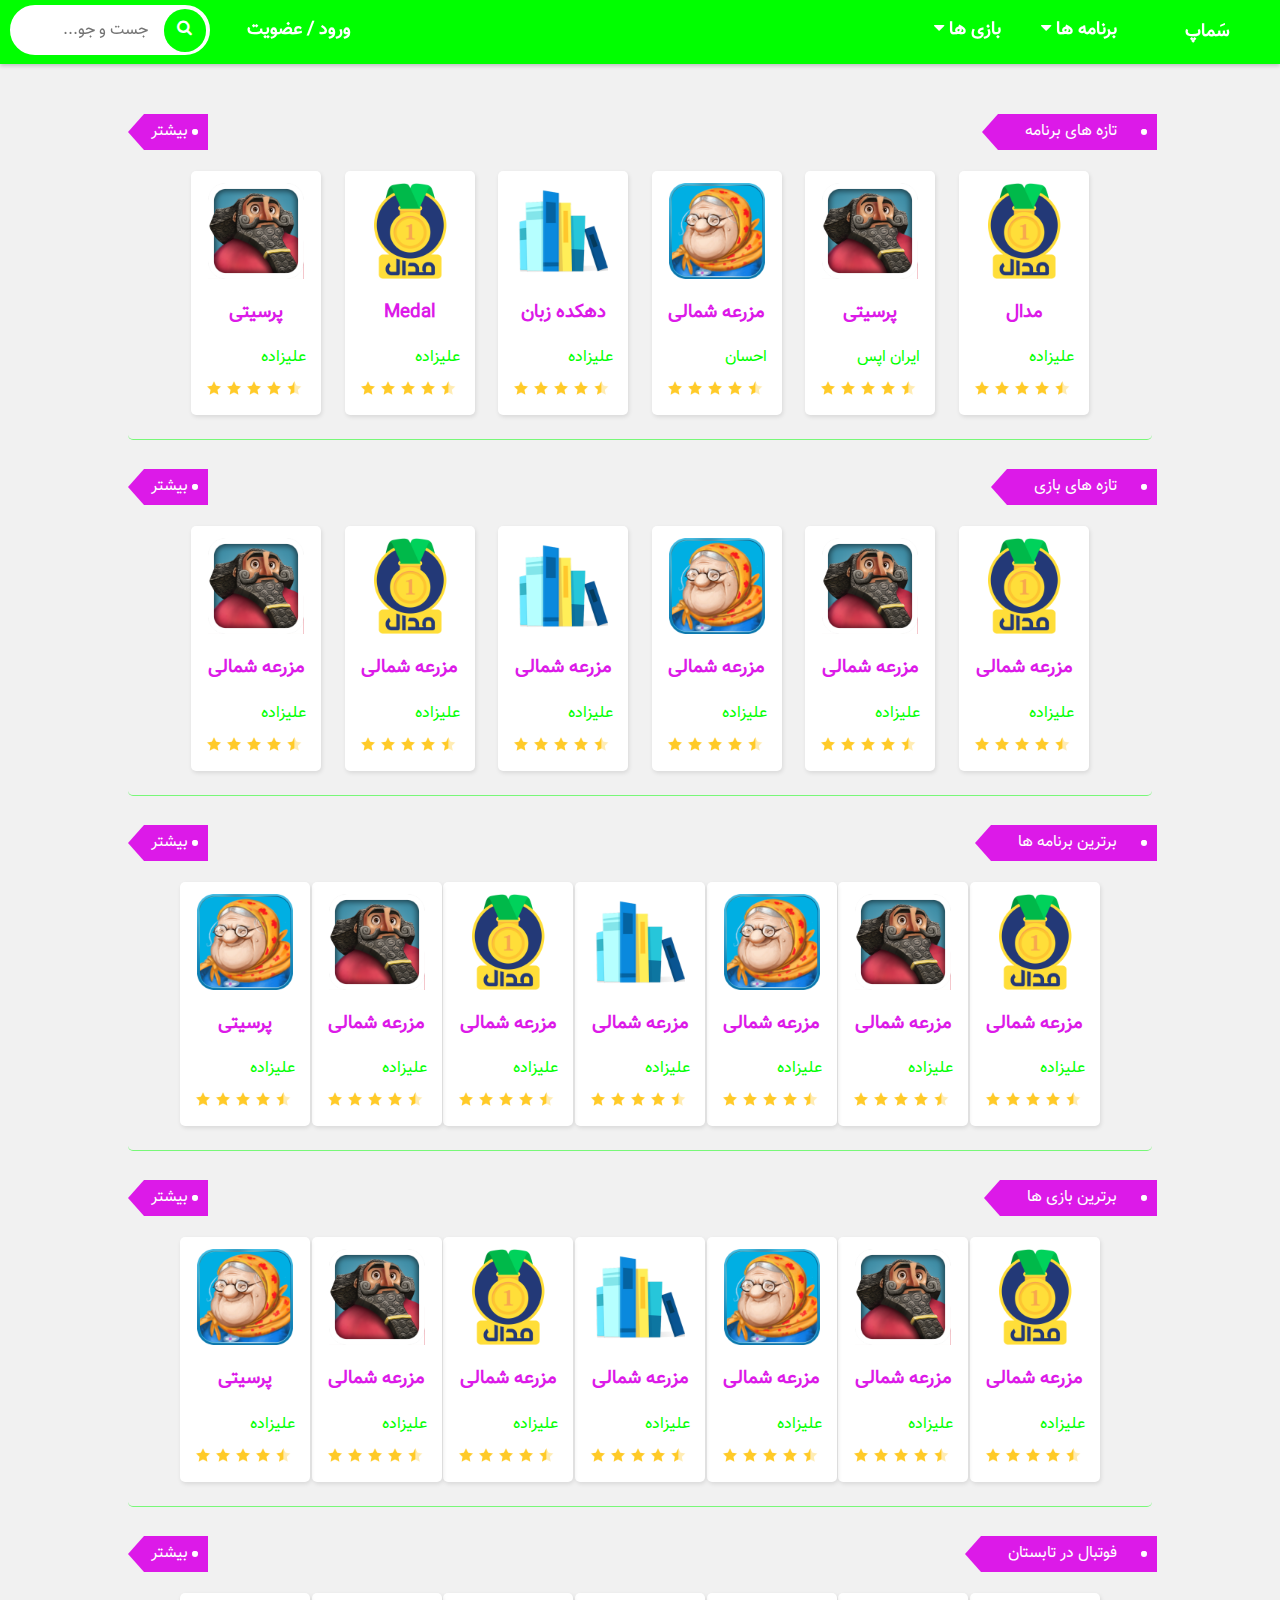
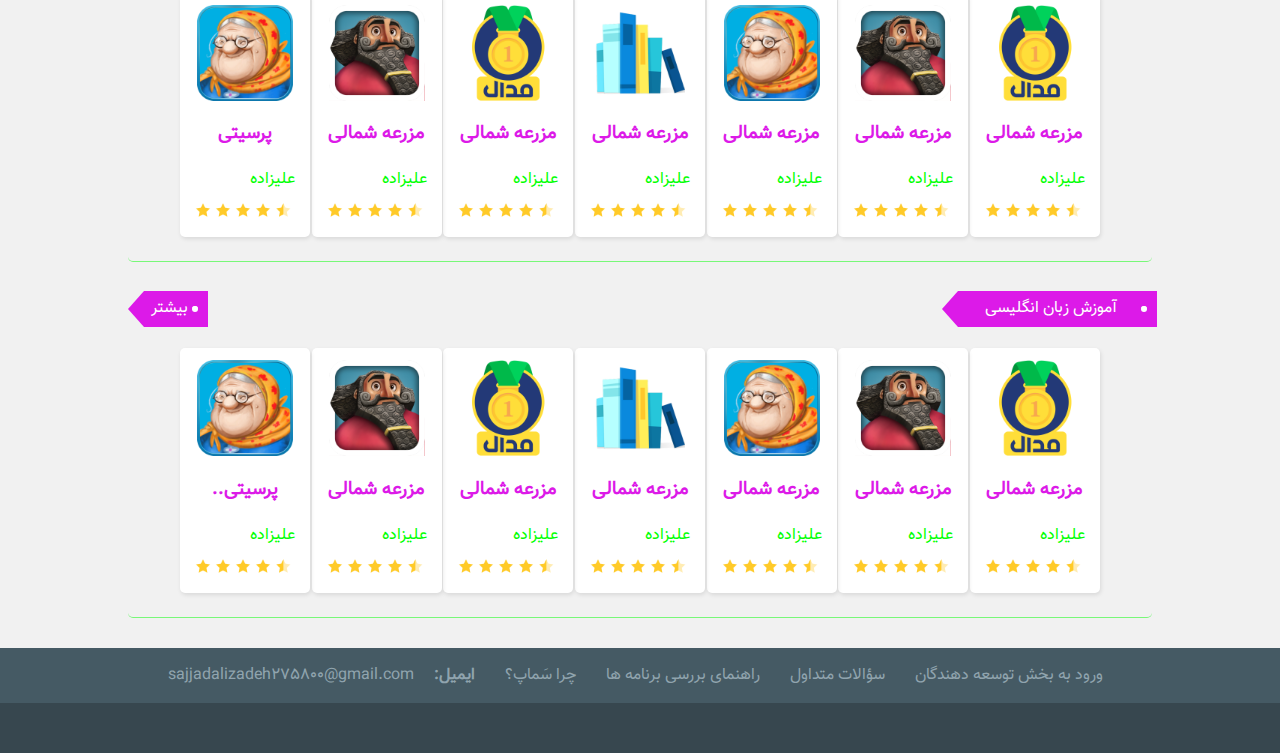
==== commit 7bd0015f: "Update index.htm" ====
--- a/index.htm
+++ b/index.htm
@@ -10,6 +10,10 @@
 <link rel="stylesheet" href="Home.css">
  <link rel="stylesheet" href="https://cdnjs.cloudflare.com/ajax/libs/font-awesome/4.7.0/css/font-awesome.min.css">
 <link rel="stylesheet" href="https://use.fontawesome.com/releases/v5.3.1/css/all.css" integrity="sha384-mzrmE5qonljUremFsqc01SB46JvROS7bZs3IO2EmfFsd15uHvIt+Y8vEf7N7fWAU" crossorigin="anonymous">
+
+
+
+
     <title>سَماپ</title>
     <style>
 @font-face {
@@ -18,9 +22,47 @@
 }
 
 </style>
+<script src="https://ajax.googleapis.com/ajax/libs/jquery/3.4.1/jquery.min.js"></script>
+<script type="text/javascript">
+	var cm=false;
+	var cf=false;
+$(document).ready(function(){
+
+  $(".content form").click(function(){
+    $(".Modal").css("display","block");
+
+  });
+
+  $(".content form").mouseleave(function(){
+  		if(cm){
+  		$(".content input").trigger("click");
+  		}
+		$(".Modal").css("display","none");
+  });
+
+  $(".content input").click(function(){
+    $(".Modal").toggle();
+
+    if(cm==false){
+     cm=true;
+    }
+    else{
+    	cm=false;
+    }
+
+  });
+
+   $(".Modal").click(function(){
+  		$(".content input").trigger("click");
+		$(".Modal").css("display","none");
+
+  });
+
+
+});
+</script>
   </head>
   <body>
-
     <div class="content">
       <nav>
         <input type="checkbox" id="hamburger1" />
@@ -36,6 +78,8 @@
           <li><a href="Login.htm">ورود / عضویت</a></li>
         </ul>
       </nav>
+<div class="Modal"></div>
+
     </div>
 
 <div class="navbar">
--- a/Home.css
+++ b/Home.css
@@ -202,6 +202,12 @@
   visibility: visible;
 }
 
+.profile a{
+  padding: 5px;
+  display: inline-block;
+
+}
+
 .profile i{
 	font-size: 22px;
 	padding-top: 4px;
@@ -556,7 +562,6 @@
 
 }
 .content .nav-links li {
-  border-bottom: 1px solid #ddd;
   opacity: 0;
   visibility: hidden;
   transform: translateY(-20px);
@@ -566,6 +571,10 @@
   margin: 0;
   color: white;
 }
+
+.content .nav-links li:not(:last-child) {
+}
+
 .content .nav-links li a {
   background: lime;
   color: white;
@@ -580,8 +589,9 @@
   transition: all .3s;
   text-decoration: none;
 }
+
 .content .nav-links li a:hover {
-  color: purple;
+  color: #DC1AE8;
 }
 
 .content input[type="checkbox"] {
@@ -753,7 +763,7 @@
 
 
 /* make header responsive*/
-@media  screen and (max-width: 745px) {
+@media  screen and (max-width: 758px) {
 
 .navbar {
   display: none;
@@ -786,4 +796,17 @@
     transform: scale(1, 1);
 }
 
-}
+
+}
+
+.Modal {
+  display: none;
+  width: 100%;
+  height: 100%;
+  z-index: 1;
+  position: fixed;
+  left: 0;
+  top: 59px;
+  background-color:rgba(0,0,0,.7);
+  overflow: auto;
+}
